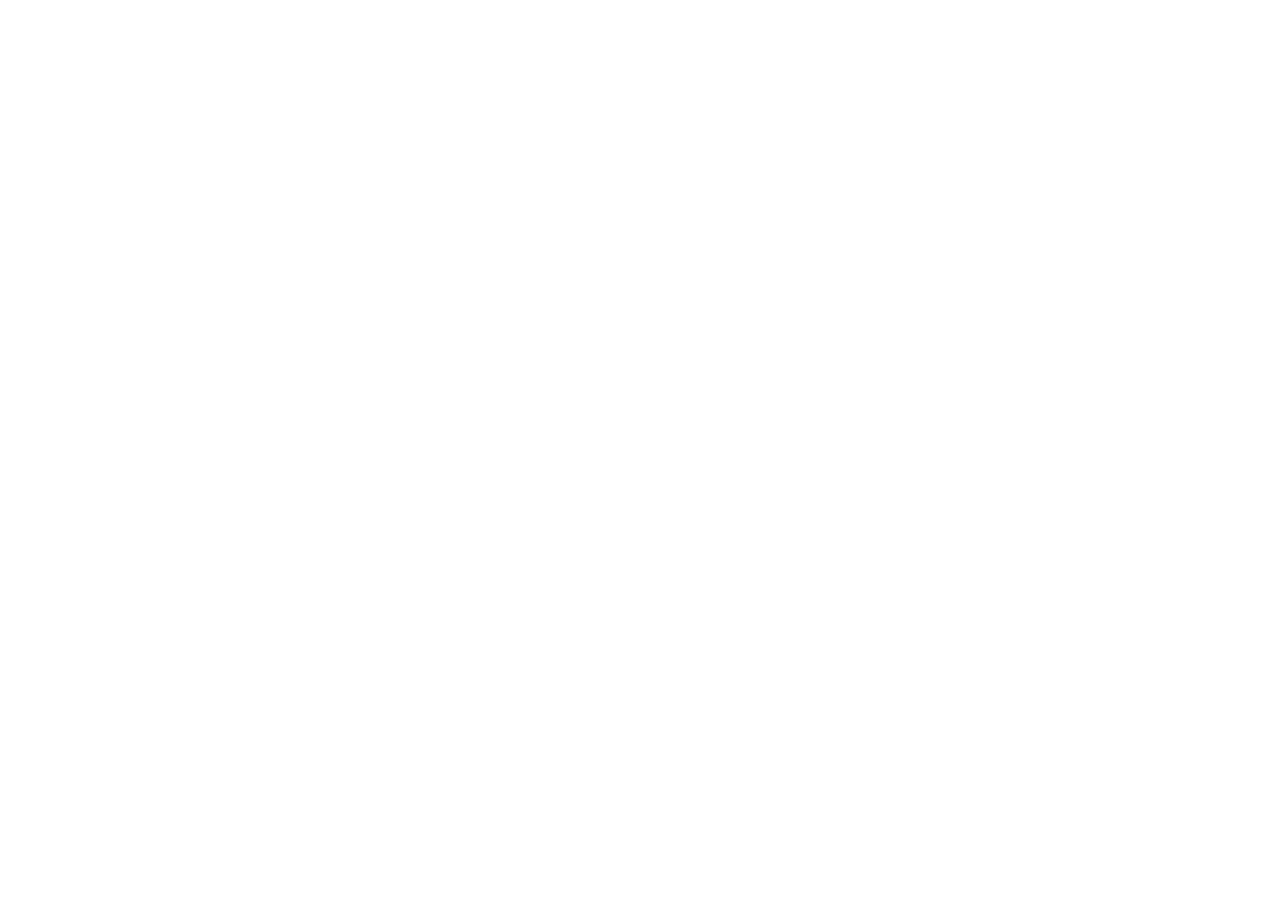
==== index.html @ 88d080b9 "Add files via upload" ====
<!DOCTYPE html>
<html lang="en">
<head>
  <meta charset="UTF-8">
  <meta name="viewport" content="width=device-width, initial-scale=1.0">
  <title>Document</title>
  <link rel="stylesheet" href="style.css">
</head>
<body>
  
</body>
</html>
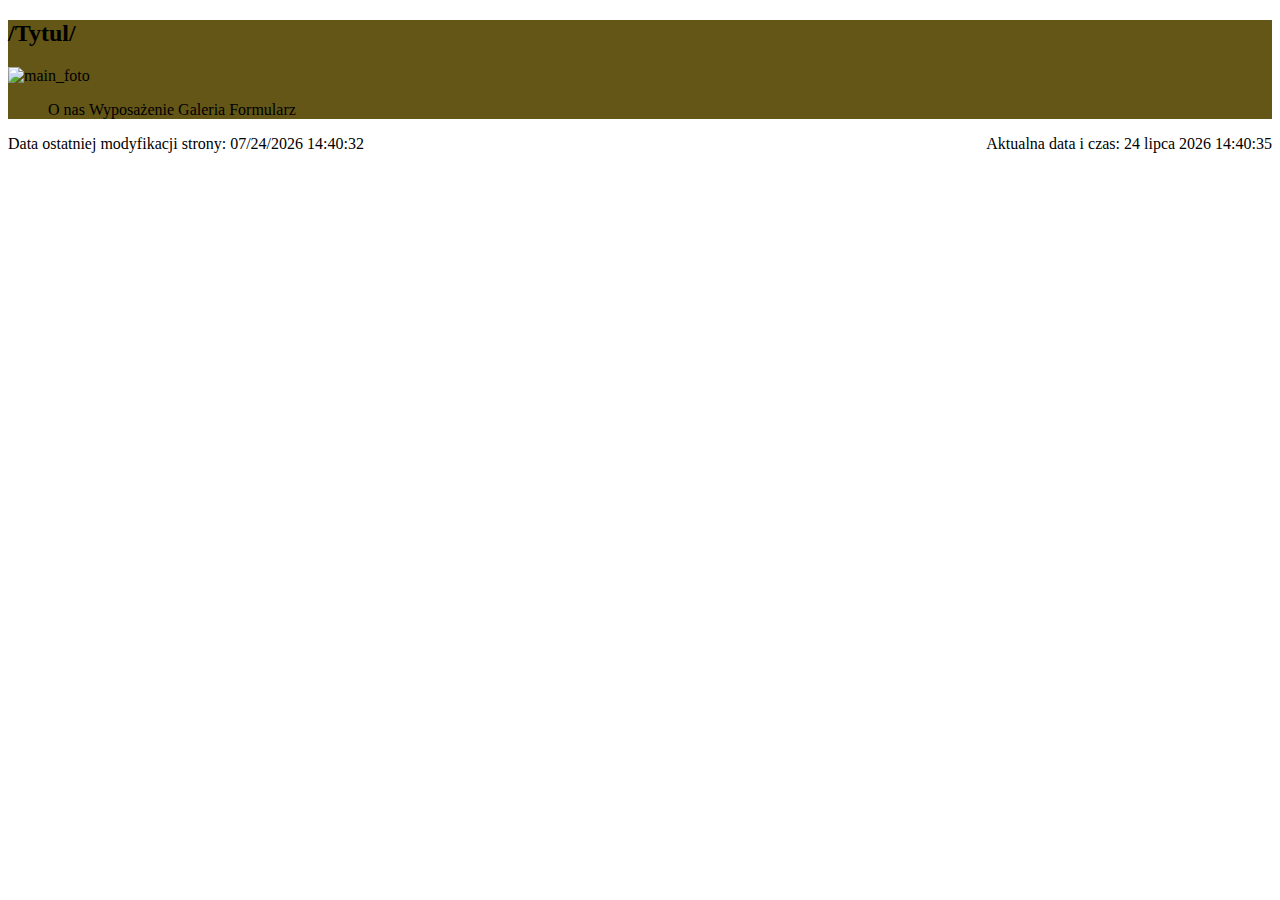
==== commit bb257519: "Add files via upload" ====
--- a/index.html
+++ b/index.html
@@ -5,8 +5,31 @@
   <meta name="viewport" content="width=device-width, initial-scale=1.0">
   <title>Document</title>
   <link rel="stylesheet" href="style.css">
+  <script src="aplikacje.js"></script>
 </head>
-<body>
+<body onload="aktczas()">
+  <header>
+    <h2>/Tytul/</h2>
+    <img src="" alt="main_foto">
+    <nav>
+      <ul>
+        <li><a href="">O nas</a></li>
+        <li><a href="">Wyposażenie</a></li>
+        <li><a href="">Galeria</a></li>
+        <li><a href="">Formularz</a></li>
+      </ul>
+    </nav>
+    
+  </header>
+  <main>
+    
+  </main>
+  <footer>
+    <div class="footer-container">
+      <a id="datostat"></a>
+      <a id="aktualnyczas"></a>
+    </div>
+  </footer>
   
 </body>
 </html>--- a/style.css
+++ b/style.css
@@ -0,0 +1,32 @@
+#aktualnyczas{
+    text-align: right;
+}
+#datostat{
+    text-align: left;
+}
+.footer-container {
+    display: flex;
+    justify-content: space-between;
+    width: 100%;
+}
+*{
+  box-sizing: border-box;
+}
+nav a{
+  text-decoration: none;
+  display: inline-block;
+  padding: 0;
+  color: black;
+}
+nav a:hover{
+  color: gray;
+}
+ul{
+  list-style: none outside;
+}
+li{
+  display: inline;
+}
+header{
+  background-color: rgb(100, 86, 22);
+}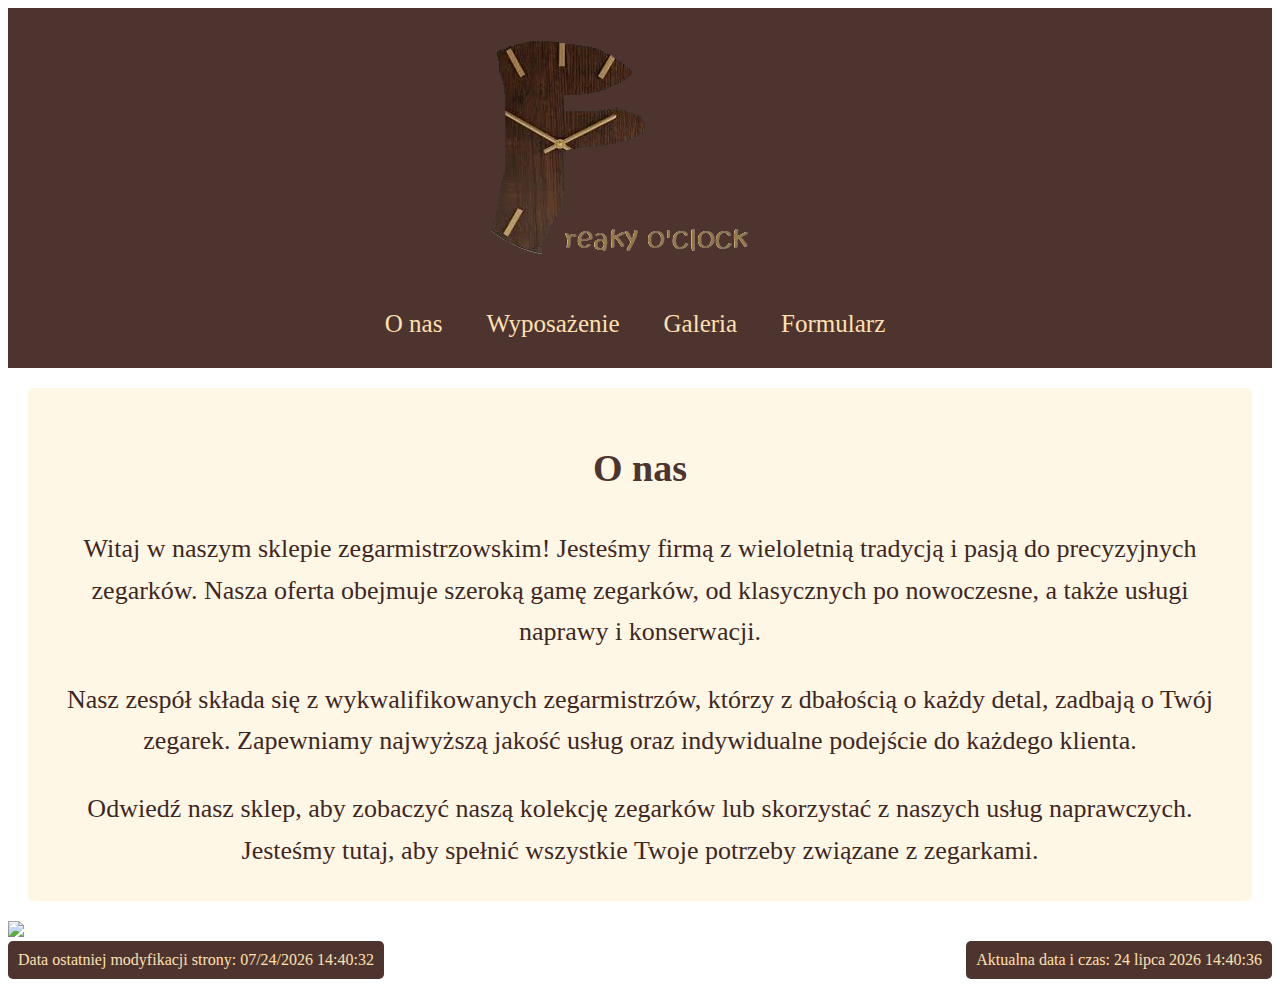
==== commit 12baf836: "Add files via upload" ====
--- a/index.html
+++ b/index.html
@@ -4,25 +4,40 @@
   <meta charset="UTF-8">
   <meta name="viewport" content="width=device-width, initial-scale=1.0">
   <title>Document</title>
+  <link rel="shortcut icon" href="ikona.png" type="image/x-icon" >
   <link rel="stylesheet" href="style.css">
   <script src="aplikacje.js"></script>
 </head>
 <body onload="aktczas()">
   <header>
-    <h2>/Tytul/</h2>
-    <img src="" alt="main_foto">
+    
+    <img src="tytul.png" alt="main_foto">
     <nav>
       <ul>
-        <li><a href="">O nas</a></li>
-        <li><a href="">Wyposażenie</a></li>
-        <li><a href="">Galeria</a></li>
-        <li><a href="">Formularz</a></li>
+        <li><a href="index.html">O nas</a></li>
+        <li><a href="wyposazenie.html">Wyposażenie</a></li>
+        <li><a href="galeria.html">Galeria</a></li>
+        <li><a href="formularz.html">Formularz</a></li>
       </ul>
     </nav>
     
   </header>
   <main>
-    
+    <section id="onas">
+      <h3>O nas</h3>
+      <p>
+        Witaj w naszym sklepie zegarmistrzowskim! Jesteśmy firmą z wieloletnią tradycją i pasją do precyzyjnych zegarków. Nasza oferta obejmuje szeroką gamę zegarków, od klasycznych po nowoczesne, a także usługi naprawy i konserwacji.
+      </p>
+      <p>
+        Nasz zespół składa się z wykwalifikowanych zegarmistrzów, którzy z dbałością o każdy detal, zadbają o Twój zegarek. Zapewniamy najwyższą jakość usług oraz indywidualne podejście do każdego klienta.
+      </p>
+      <p>
+        Odwiedź nasz sklep, aby zobaczyć naszą kolekcję zegarków lub skorzystać z naszych usług naprawczych. Jesteśmy tutaj, aby spełnić wszystkie Twoje potrzeby związane z zegarkami.
+      </p>
+    </section>
+    <section>
+      <img src="" id="slider">
+    </section>
   </main>
   <footer>
     <div class="footer-container">
--- a/style.css
+++ b/style.css
@@ -1,32 +1,150 @@
-#aktualnyczas{
-    text-align: right;
+#aktualnyczas {
+  text-align: right;
+  background-color: #4e342e;
+  padding: 10px;
+  border-radius: 5px;
+  color: #ffe0b2;
 }
-#datostat{
-    text-align: left;
+
+#datostat {
+  text-align: left;
+  background-color: #4e342e;
+  padding: 10px;
+  border-radius: 5px;
+  color: #ffe0b2;
 }
+
 .footer-container {
-    display: flex;
-    justify-content: space-between;
-    width: 100%;
+  display: flex;
+  justify-content: space-between;
+  width: 100%;
 }
-*{
+
+* {
   box-sizing: border-box;
 }
-nav a{
+
+nav a {
   text-decoration: none;
   display: inline-block;
+  padding: 10px 15px;
+  color: #ffe0b2;
+  background-color: #4e342e;
+  border-radius: 5px;
+  transition: background-color 0.3s ease;
+}
+
+nav a:hover {
+  color: #ffffff;
+  background-color: #6d4c41;
+}
+
+ul {
+  list-style: none outside;
   padding: 0;
-  color: black;
+  margin: 0;
 }
-nav a:hover{
-  color: gray;
+
+li {
+  display: inline;
+  margin-right: 10px;
+  font-size: 25px;
 }
-ul{
-  list-style: none outside;
+
+header {
+  background-color: #4e342e;
+  color: #ffe0b2;
+  padding: 20px;
+  text-align: center;
 }
-li{
+
+header h2 {
+  margin: 0;
+}
+
+header nav ul {
+  padding: 0;
+  margin: 10px 0 0;
+}
+
+header nav ul li {
   display: inline;
 }
-header{
-  background-color: rgb(100, 86, 22);
+
+form {
+  background-color: #f5f5f5;
+  padding: 20px;
+  border-radius: 5px;
+  max-width: 500px;
+  margin: 20px auto;
+}
+
+form p {
+  margin-bottom: 15px;
+  font-weight: bolder;
+}
+
+form input, form textarea, form button {
+  width: 100%;
+  padding: 10px;
+  margin-top: 5px;
+  border: 1px solid #ccc;
+  border-radius: 5px;
+}
+
+form button {
+  background-color: #4e342e;
+  color: #ffe0b2;
+  border: none;
+  cursor: pointer;
+  transition: background-color 0.3s ease;
+}
+
+form button:hover {
+  background-color: #6d4c41;
+}
+
+#onas {
+  background-color: #fff7e6;
+  padding: 20px;
+  border-radius: 5px;
+  margin: 20px;
+  text-align: center;
+}
+
+#onas h3 {
+  color: #4e342e;
+  font-size: 38px;
+}
+
+#onas p {
+  color: #3e2723;
+  line-height: 1.6;
+  margin-bottom: 10px;
+  font-size: 26px;
+}
+
+#equipment {
+  background-color: #fff7e6;
+  padding: 20px;
+  border-radius: 5px;
+  margin: 20px;
+  text-align: center;
+}
+
+#equipment h3 {
+  color: #4e342e;
+  font-size: 38px;
+}
+
+#equipment p{
+  color: #3e2723;
+  line-height: 1.6;
+  margin-bottom: 10px;
+  font-size: 26px;
+}
+
+#equipment h4{
+  color: #4e342e;
+  font-size: 30px;
 }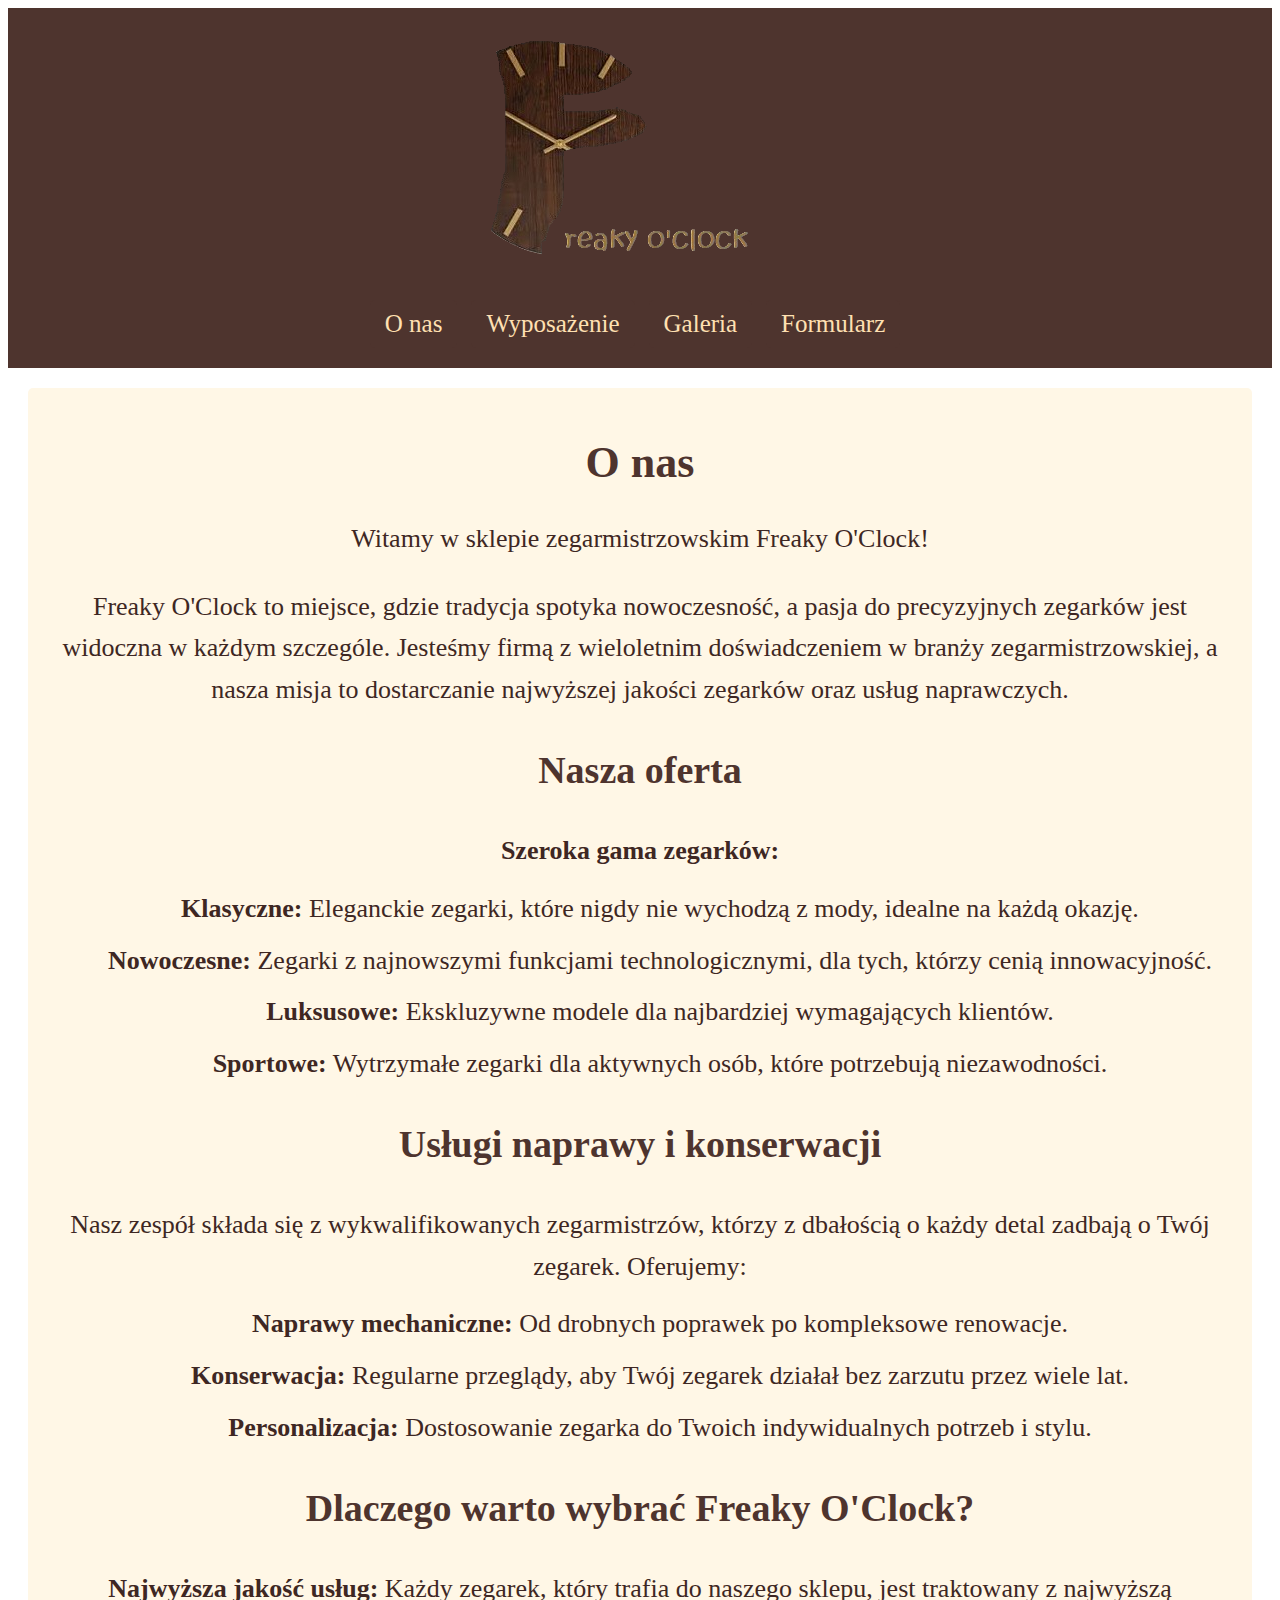
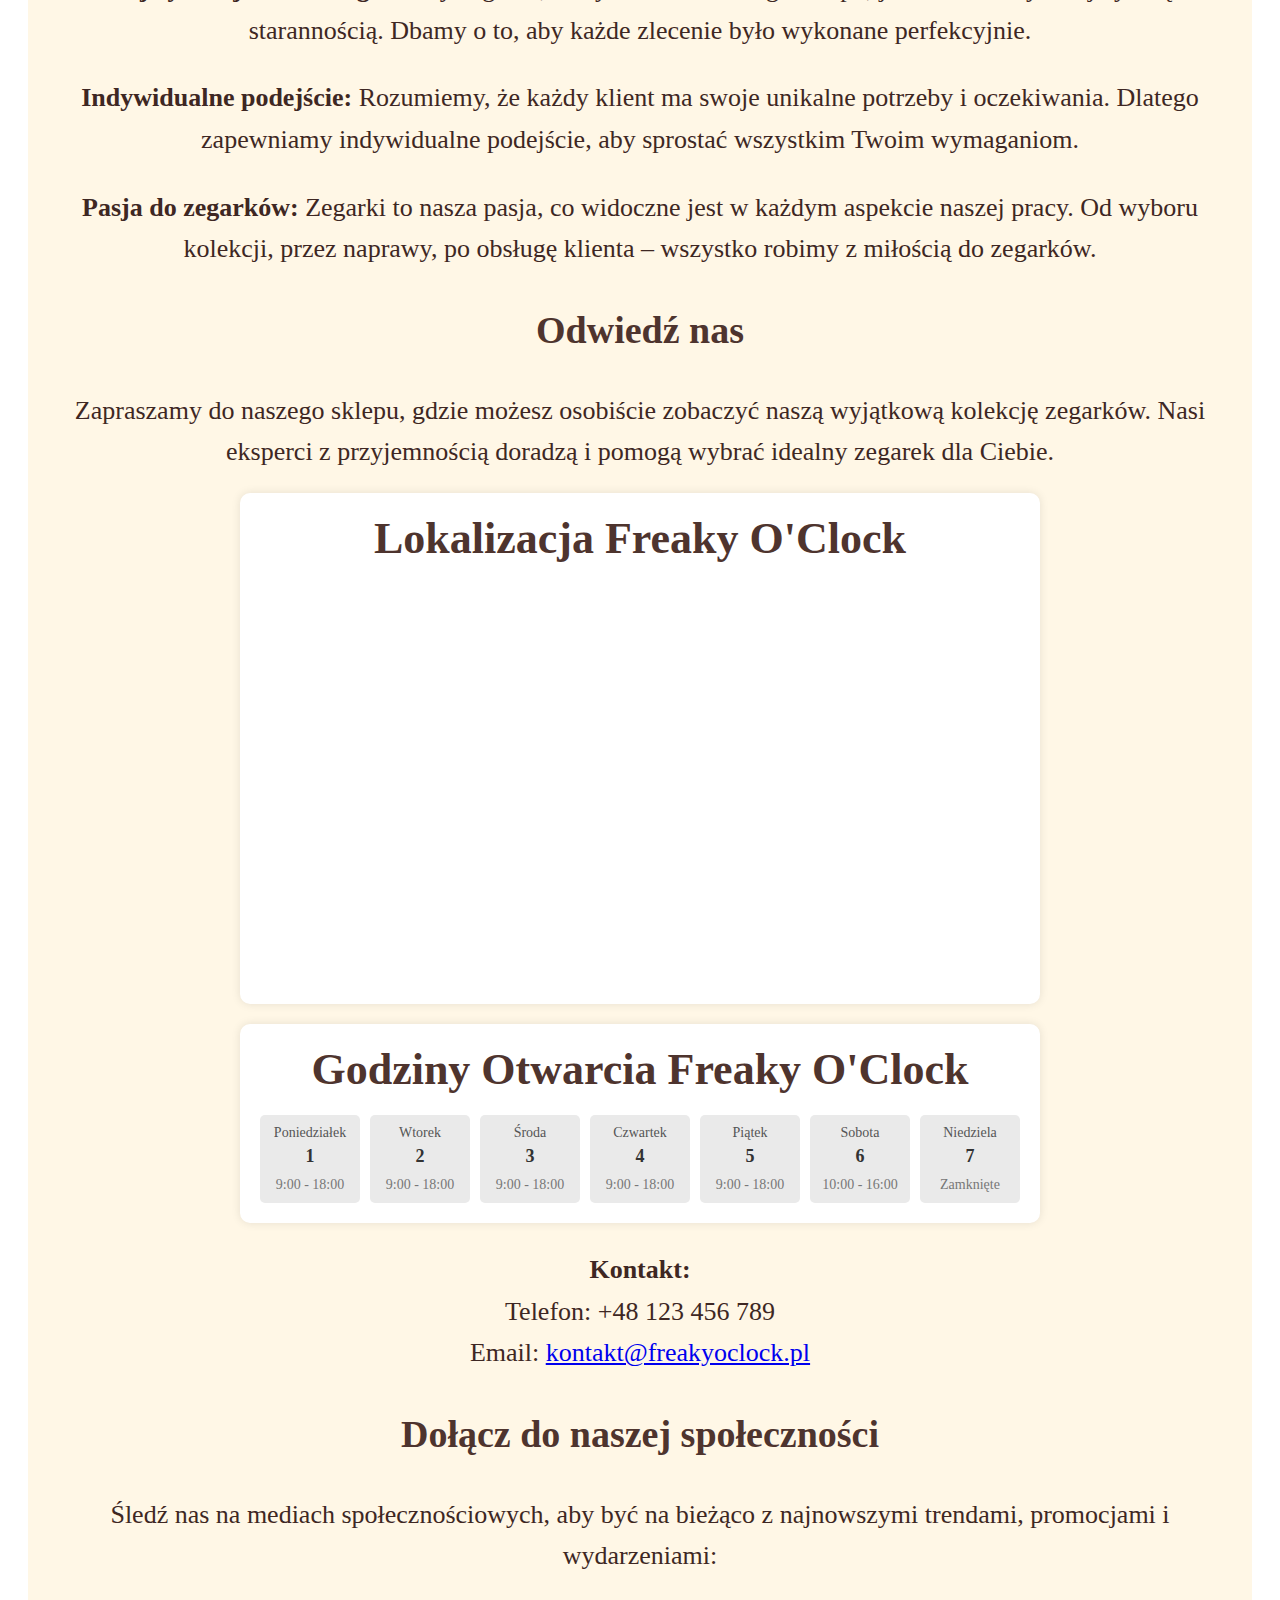
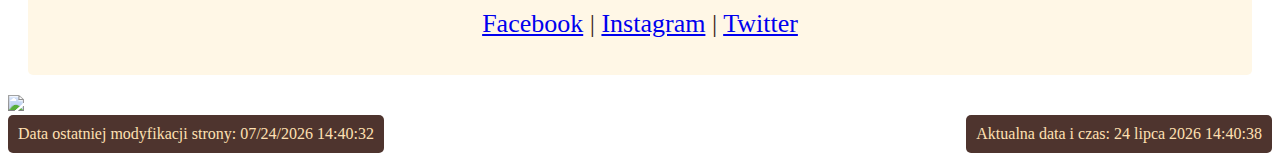
==== commit 3ec3734f: "Add files via upload" ====
--- a/index.html
+++ b/index.html
@@ -1,16 +1,15 @@
 <!DOCTYPE html>
-<html lang="en">
+<html lang="pl">
 <head>
   <meta charset="UTF-8">
   <meta name="viewport" content="width=device-width, initial-scale=1.0">
-  <title>Document</title>
-  <link rel="shortcut icon" href="ikona.png" type="image/x-icon" >
+  <title>Freaky O'Clock - O nas</title>
+  <link rel="shortcut icon" href="ikona.png" type="image/x-icon">
   <link rel="stylesheet" href="style.css">
   <script src="aplikacje.js"></script>
 </head>
 <body onload="aktczas()">
   <header>
-    
     <img src="tytul.png" alt="main_foto">
     <nav>
       <ul>
@@ -20,20 +19,110 @@
         <li><a href="formularz.html">Formularz</a></li>
       </ul>
     </nav>
-    
   </header>
   <main>
     <section id="onas">
-      <h3>O nas</h3>
-      <p>
-        Witaj w naszym sklepie zegarmistrzowskim! Jesteśmy firmą z wieloletnią tradycją i pasją do precyzyjnych zegarków. Nasza oferta obejmuje szeroką gamę zegarków, od klasycznych po nowoczesne, a także usługi naprawy i konserwacji.
-      </p>
-      <p>
-        Nasz zespół składa się z wykwalifikowanych zegarmistrzów, którzy z dbałością o każdy detal, zadbają o Twój zegarek. Zapewniamy najwyższą jakość usług oraz indywidualne podejście do każdego klienta.
-      </p>
-      <p>
-        Odwiedź nasz sklep, aby zobaczyć naszą kolekcję zegarków lub skorzystać z naszych usług naprawczych. Jesteśmy tutaj, aby spełnić wszystkie Twoje potrzeby związane z zegarkami.
-      </p>
+      <h1>O nas</h1>
+      <div class="section">
+        <p>Witamy w sklepie zegarmistrzowskim Freaky O'Clock!</p>
+        <p>Freaky O'Clock to miejsce, gdzie tradycja spotyka nowoczesność, a pasja do precyzyjnych zegarków jest widoczna w każdym szczególe. Jesteśmy firmą z wieloletnim doświadczeniem w branży zegarmistrzowskiej, a nasza misja to dostarczanie najwyższej jakości zegarków oraz usług naprawczych.</p>
+      </div>
+      <div class="section">
+        <h3>Nasza oferta</h3>
+        <p><strong>Szeroka gama zegarków:</strong></p>
+        <ul>
+          <li><strong>Klasyczne:</strong> Eleganckie zegarki, które nigdy nie wychodzą z mody, idealne na każdą okazję.</li>
+          <li><strong>Nowoczesne:</strong> Zegarki z najnowszymi funkcjami technologicznymi, dla tych, którzy cenią innowacyjność.</li>
+          <li><strong>Luksusowe:</strong> Ekskluzywne modele dla najbardziej wymagających klientów.</li>
+          <li><strong>Sportowe:</strong> Wytrzymałe zegarki dla aktywnych osób, które potrzebują niezawodności.</li>
+        </ul>
+      </div>
+      <div class="section">
+        <h3>Usługi naprawy i konserwacji</h3>
+        <p>Nasz zespół składa się z wykwalifikowanych zegarmistrzów, którzy z dbałością o każdy detal zadbają o Twój zegarek. Oferujemy:</p>
+        <ul>
+          <li><strong>Naprawy mechaniczne:</strong> Od drobnych poprawek po kompleksowe renowacje.</li>
+          <li><strong>Konserwacja:</strong> Regularne przeglądy, aby Twój zegarek działał bez zarzutu przez wiele lat.</li>
+          <li><strong>Personalizacja:</strong> Dostosowanie zegarka do Twoich indywidualnych potrzeb i stylu.</li>
+        </ul>
+      </div>
+      <div class="section">
+        <h3>Dlaczego warto wybrać Freaky O'Clock?</h3>
+        <p><strong>Najwyższa jakość usług:</strong> Każdy zegarek, który trafia do naszego sklepu, jest traktowany z najwyższą starannością. Dbamy o to, aby każde zlecenie było wykonane perfekcyjnie.</p>
+        <p><strong>Indywidualne podejście:</strong> Rozumiemy, że każdy klient ma swoje unikalne potrzeby i oczekiwania. Dlatego zapewniamy indywidualne podejście, aby sprostać wszystkim Twoim wymaganiom.</p>
+        <p><strong>Pasja do zegarków:</strong> Zegarki to nasza pasja, co widoczne jest w każdym aspekcie naszej pracy. Od wyboru kolekcji, przez naprawy, po obsługę klienta – wszystko robimy z miłością do zegarków.</p>
+      </div>
+      <div class="section contact">
+        <h3>Odwiedź nas</h3>
+        <p>Zapraszamy do naszego sklepu, gdzie możesz osobiście zobaczyć naszą wyjątkową kolekcję zegarków. Nasi eksperci z przyjemnością doradzą i pomogą wybrać idealny zegarek dla Ciebie.</p>
+        <script src="https://maps.googleapis.com/maps/api/js?key=TWOJ_KLUCZ_API&callback=initMap" defer></script>
+        <div class="map-container">
+          <div class="map-header">
+            <h1>Lokalizacja Freaky O'Clock</h1>
+          </div>
+          <div id="map"></div>
+          <div class="detale" id="detale">
+            <h2>Szczegóły Dnia</h2>
+            <p id="map-text"></p>
+          </div>
+        </div>      
+        <div class="calendar-container">
+          <div class="calendar-header">
+            <h1>Godziny Otwarcia Freaky O'Clock</h1>
+          </div>
+          <div class="calendar">
+            <div class="day" onclick="showDetails('Poniedziałek')">
+              <div class="day-name">Poniedziałek</div>
+              <div class="day-date">1</div>
+              <div class="hours">9:00 - 18:00</div>
+            </div>
+            <div class="day" onclick="showDetails('Wtorek')">
+              <div class="day-name">Wtorek</div>
+              <div class="day-date">2</div>
+              <div class="hours">9:00 - 18:00</div>
+            </div>
+            <div class="day" onclick="showDetails('Środa')">
+              <div class="day-name">Środa</div>
+              <div class="day-date">3</div>
+              <div class="hours">9:00 - 18:00</div>
+            </div>
+            <div class="day" onclick="showDetails('Czwartek')">
+              <div class="day-name">Czwartek</div>
+              <div class="day-date">4</div>
+              <div class="hours">9:00 - 18:00</div>
+            </div>
+            <div class="day" onclick="showDetails('Piątek')">
+              <div class="day-name">Piątek</div>
+              <div class="day-date">5</div>
+              <div class="hours">9:00 - 18:00</div>
+            </div>
+            <div class="day" onclick="showDetails('Sobota')">
+              <div class="day-name">Sobota</div>
+              <div class="day-date">6</div>
+              <div class="hours">10:00 - 16:00</div>
+            </div>
+            <div class="day" onclick="showDetails('Niedziela')">
+              <div class="day-name">Niedziela</div>
+              <div class="day-date">7</div>
+              <div class="hours">Zamknięte</div>
+            </div>
+          </div>
+          <div class="details" id="details">
+            <h2>Szczegóły Dnia</h2>
+            <p id="details-text"></p>
+          </div>
+        </div>
+        <p><strong>Kontakt:</strong><br>Telefon: +48 123 456 789<br>Email: <a href="mailto:kontakt@freakyoclock.pl">kontakt@freakyoclock.pl</a></p>
+      </div>
+      <div class="section contact">
+        <h3>Dołącz do naszej społeczności</h3>
+        <p>Śledź nas na mediach społecznościowych, aby być na bieżąco z najnowszymi trendami, promocjami i wydarzeniami:</p>
+        <p>
+          <a href="https://www.facebook.com/freakyoclock" target="_blank">Facebook</a> | 
+          <a href="https://www.instagram.com/freakyoclock" target="_blank">Instagram</a> | 
+          <a href="https://www.twitter.com/freakyoclock" target="_blank">Twitter</a>
+        </p>
+      </div>
     </section>
     <section>
       <img src="" id="slider">
@@ -45,6 +134,5 @@
       <a id="aktualnyczas"></a>
     </div>
   </footer>
-  
 </body>
-</html>+</html>
--- a/style.css
+++ b/style.css
@@ -39,18 +39,20 @@
   background-color: #6d4c41;
 }
 
-ul {
+nav ul {
   list-style: none outside;
   padding: 0;
   margin: 0;
 }
 
-li {
+nav li {
   display: inline;
   margin-right: 10px;
   font-size: 25px;
 }
-
+div ul{
+  list-style: none outside;
+}
 header {
   background-color: #4e342e;
   color: #ffe0b2;
@@ -111,13 +113,16 @@
   margin: 20px;
   text-align: center;
 }
-
+#onas h1{
+  color: #4e342e;
+  font-size: 44px;
+}
 #onas h3 {
   color: #4e342e;
   font-size: 38px;
 }
 
-#onas p {
+#onas p,#onas li {
   color: #3e2723;
   line-height: 1.6;
   margin-bottom: 10px;
@@ -147,4 +152,106 @@
 #equipment h4{
   color: #4e342e;
   font-size: 30px;
+}
+/* kalendarz */
+.calendar-container {
+  width: 80%;
+  max-width: 800px;
+  margin: 20px auto;
+  background-color: #fff;
+  padding: 20px;
+  border-radius: 10px;
+  box-shadow: 0 0 10px rgba(0, 0, 0, 0.1);
+}
+.calendar-header {
+  text-align: center;
+  margin-bottom: 20px;
+}
+.calendar-header h1 {
+  margin: 0;
+  font-size: 24px;
+  color: #333;
+}
+.calendar {
+  display: grid;
+  grid-template-columns: repeat(7, 1fr);
+  gap: 10px;
+}
+.day {
+  background-color: #eaeaea;
+  padding: 10px;
+  border-radius: 5px;
+  text-align: center;
+  cursor: pointer;
+  transition: background-color 0.3s;
+}
+.day:hover {
+  background-color: #d4d4d4;
+}
+.day-name {
+  font-size: 14px;
+  margin-bottom: 5px;
+  color: #555;
+}
+.day-date {
+  font-size: 18px;
+  font-weight: bold;
+  color: #333;
+}
+.hours {
+  margin-top: 10px;
+  font-size: 14px;
+  color: #777;
+}
+.details {
+  display: none;
+  padding: 20px;
+  background-color: #f1f1f1;
+  border-radius: 10px;
+  margin-top: 20px;
+}
+.details h2 {
+  margin-top: 0;
+  color: #333;
+}
+.details p {
+  color: #555;
+}
+/* mapa */
+.map-container {
+  width: 80%;
+  max-width: 800px;
+  margin: 20px auto;
+  background-color: #fff;
+  padding: 20px;
+  border-radius: 10px;
+  box-shadow: 0 0 10px rgba(0, 0, 0, 0.1);
+}
+.map-header {
+  text-align: center;
+  margin-bottom: 20px;
+}
+.map-header h1 {
+  margin: 0;
+  font-size: 24px;
+  color: #333;
+}
+#map {
+  width: 100%;
+  height: 400px;
+  border-radius: 10px;
+}
+.detale {
+  display: none;
+  padding: 20px;
+  background-color: #f1f1f1;
+  border-radius: 10px;
+  margin-top: 20px;
+}
+.detale h2 {
+  margin-top: 0;
+  color: #333;
+}
+.detale p {
+  color: #555;
 }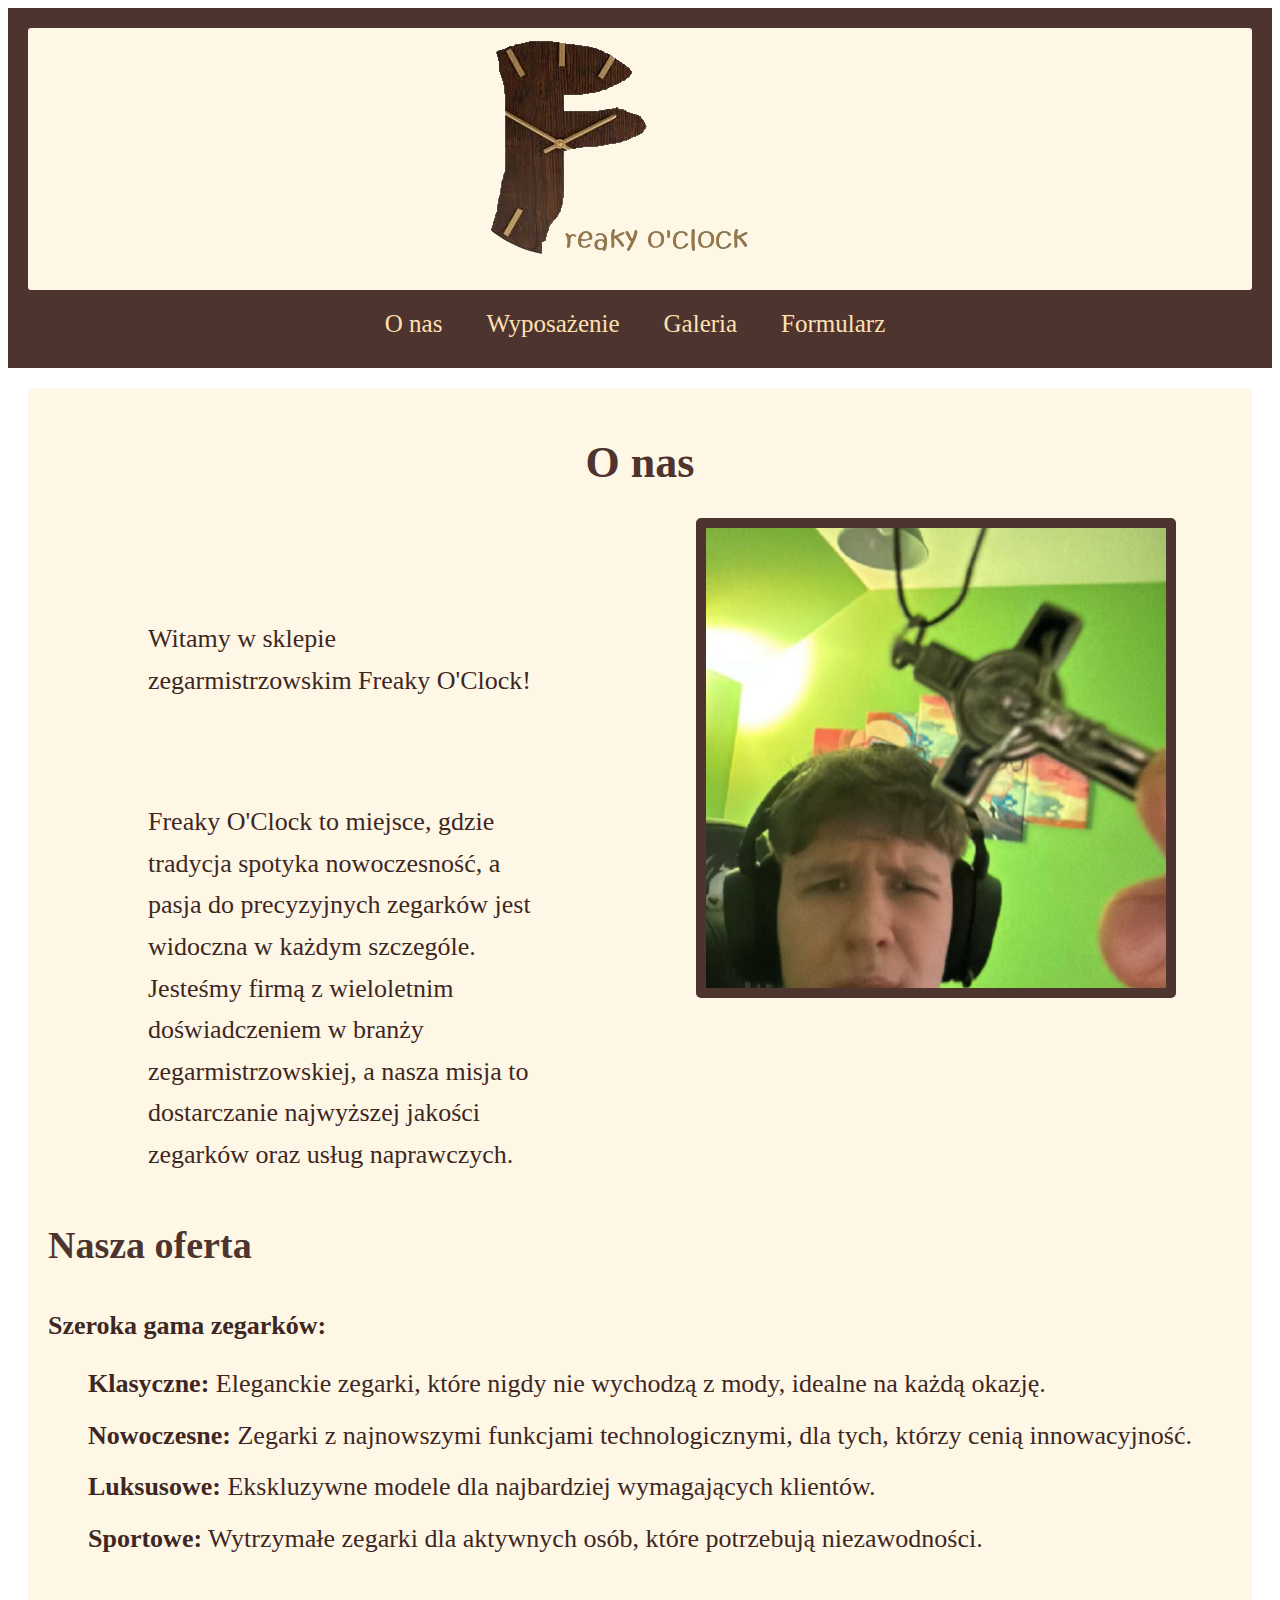
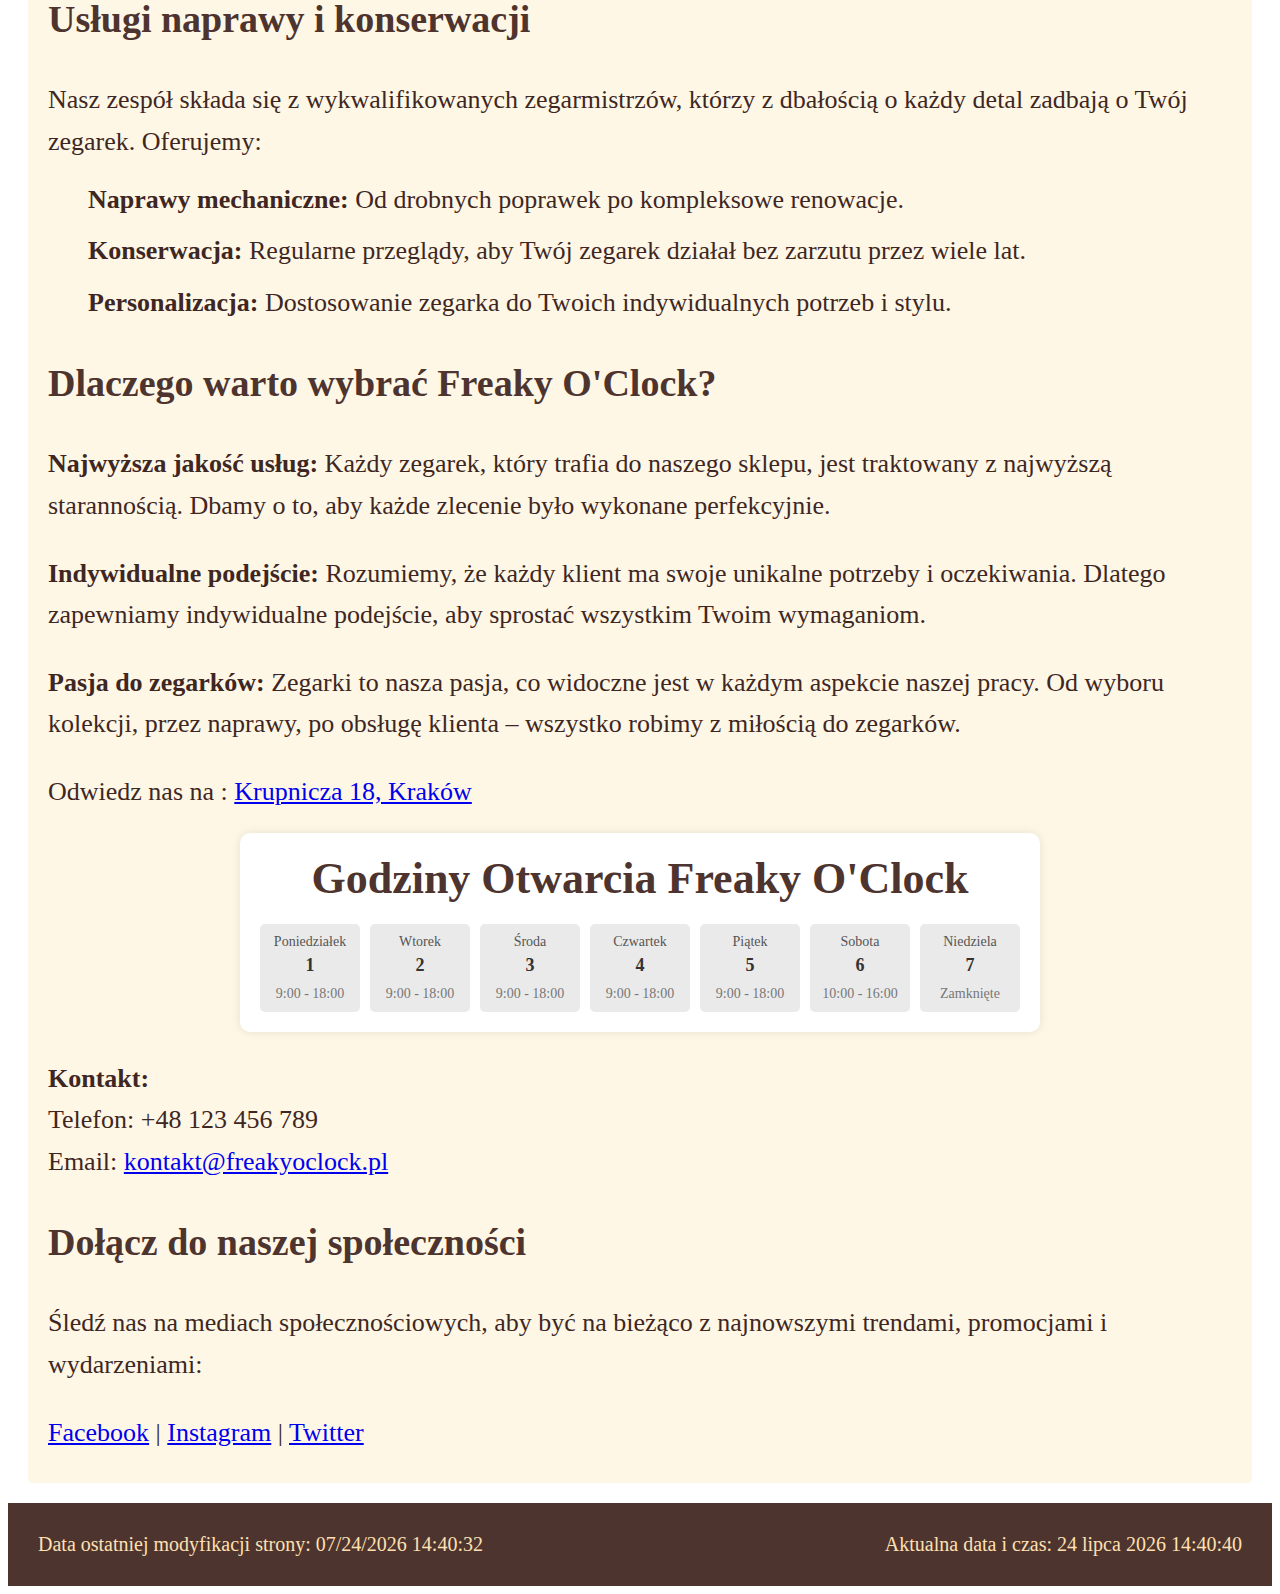
==== commit e7ff17a5: "Add files via upload" ====
--- a/index.html
+++ b/index.html
@@ -10,7 +10,8 @@
 </head>
 <body onload="aktczas()">
   <header>
-    <img src="tytul.png" alt="main_foto">
+    <div id="img-header"><img src="tytul.png" alt="main_foto"></div>
+    
     <nav>
       <ul>
         <li><a href="index.html">O nas</a></li>
@@ -23,9 +24,16 @@
   <main>
     <section id="onas">
       <h1>O nas</h1>
-      <div class="section">
-        <p>Witamy w sklepie zegarmistrzowskim Freaky O'Clock!</p>
-        <p>Freaky O'Clock to miejsce, gdzie tradycja spotyka nowoczesność, a pasja do precyzyjnych zegarków jest widoczna w każdym szczególe. Jesteśmy firmą z wieloletnim doświadczeniem w branży zegarmistrzowskiej, a nasza misja to dostarczanie najwyższej jakości zegarków oraz usług naprawczych.</p>
+      <div class="section-onas">
+        <div class="jeden-onas">
+          <p>Witamy w sklepie zegarmistrzowskim Freaky O'Clock!</p>
+          <p>Freaky O'Clock to miejsce, gdzie tradycja spotyka nowoczesność, a pasja do precyzyjnych zegarków jest widoczna w każdym szczególe. Jesteśmy firmą z wieloletnim doświadczeniem w branży zegarmistrzowskiej, a nasza misja to dostarczanie najwyższej jakości zegarków oraz usług naprawczych.</p>
+        </div>
+        <div class="dwa-onas">
+          <img src="ONAS/1.jpg" alt="obraz" id="obraz">
+       </div>
+        </div>
+        
       </div>
       <div class="section">
         <h3>Nasza oferta</h3>
@@ -52,20 +60,7 @@
         <p><strong>Indywidualne podejście:</strong> Rozumiemy, że każdy klient ma swoje unikalne potrzeby i oczekiwania. Dlatego zapewniamy indywidualne podejście, aby sprostać wszystkim Twoim wymaganiom.</p>
         <p><strong>Pasja do zegarków:</strong> Zegarki to nasza pasja, co widoczne jest w każdym aspekcie naszej pracy. Od wyboru kolekcji, przez naprawy, po obsługę klienta – wszystko robimy z miłością do zegarków.</p>
       </div>
-      <div class="section contact">
-        <h3>Odwiedź nas</h3>
-        <p>Zapraszamy do naszego sklepu, gdzie możesz osobiście zobaczyć naszą wyjątkową kolekcję zegarków. Nasi eksperci z przyjemnością doradzą i pomogą wybrać idealny zegarek dla Ciebie.</p>
-        <script src="https://maps.googleapis.com/maps/api/js?key=TWOJ_KLUCZ_API&callback=initMap" defer></script>
-        <div class="map-container">
-          <div class="map-header">
-            <h1>Lokalizacja Freaky O'Clock</h1>
-          </div>
-          <div id="map"></div>
-          <div class="detale" id="detale">
-            <h2>Szczegóły Dnia</h2>
-            <p id="map-text"></p>
-          </div>
-        </div>      
+      <p>Odwiedz nas na : <a href="https://search.app.goo.gl/CSWsuDZ" >Krupnicza 18, Kraków</a></p>
         <div class="calendar-container">
           <div class="calendar-header">
             <h1>Godziny Otwarcia Freaky O'Clock</h1>
@@ -124,9 +119,6 @@
         </p>
       </div>
     </section>
-    <section>
-      <img src="" id="slider">
-    </section>
   </main>
   <footer>
     <div class="footer-container">
--- a/style.css
+++ b/style.css
@@ -5,7 +5,15 @@
   border-radius: 5px;
   color: #ffe0b2;
 }
-
+.dwa-onas img{
+  width: 480px;
+  height: 480px;
+  border: #4e342e 10px solid;
+  border-radius: 5px;
+  display: block;
+  margin-left: auto;
+  margin-right: auto;
+}
 #datostat {
   text-align: left;
   background-color: #4e342e;
@@ -13,11 +21,23 @@
   border-radius: 5px;
   color: #ffe0b2;
 }
-
+.section-onas{
+  display: flex;
+  justify-content: space-between;
+  width: 100%;
+}
+.jeden-onas, .dwa-onas{
+  width: 50%;
+}
 .footer-container {
   display: flex;
   justify-content: space-between;
   width: 100%;
+  background-color: #4e342e;
+  color: #ffe0b2;
+  padding: 20px;
+  text-align: center;
+  font-size: 20px;
 }
 
 * {
@@ -74,16 +94,18 @@
 }
 
 form {
-  background-color: #f5f5f5;
-  padding: 20px;
-  border-radius: 5px;
-  max-width: 500px;
+  background-color: #fff7e6;
+  padding: 20px;
+  border-radius: 5px;
+  width: 100%;
   margin: 20px auto;
 }
 
 form p {
   margin-bottom: 15px;
+  font-size: 20px;
   font-weight: bolder;
+  color: #4e342e;
 }
 
 form input, form textarea, form button {
@@ -93,9 +115,14 @@
   border: 1px solid #ccc;
   border-radius: 5px;
 }
+form input:hover,textarea:hover{
+  background-color: #eaeaea;
+  transition: background-color 0.3s ease;
+}
 
 form button {
   background-color: #4e342e;
+  font-size: 20px;
   color: #ffe0b2;
   border: none;
   cursor: pointer;
@@ -111,7 +138,6 @@
   padding: 20px;
   border-radius: 5px;
   margin: 20px;
-  text-align: center;
 }
 #onas h1{
   color: #4e342e;
@@ -134,12 +160,12 @@
   padding: 20px;
   border-radius: 5px;
   margin: 20px;
-  text-align: center;
 }
 
 #equipment h3 {
   color: #4e342e;
   font-size: 38px;
+  text-align: center;
 }
 
 #equipment p{
@@ -147,11 +173,13 @@
   line-height: 1.6;
   margin-bottom: 10px;
   font-size: 26px;
+  margin: 5%;
 }
 
 #equipment h4{
   color: #4e342e;
   font-size: 30px;
+  text-align: center;
 }
 /* kalendarz */
 .calendar-container {
@@ -217,41 +245,84 @@
 .details p {
   color: #555;
 }
-/* mapa */
-.map-container {
-  width: 80%;
-  max-width: 800px;
-  margin: 20px auto;
-  background-color: #fff;
-  padding: 20px;
-  border-radius: 10px;
-  box-shadow: 0 0 10px rgba(0, 0, 0, 0.1);
-}
-.map-header {
-  text-align: center;
-  margin-bottom: 20px;
-}
-.map-header h1 {
-  margin: 0;
-  font-size: 24px;
-  color: #333;
-}
-#map {
-  width: 100%;
-  height: 400px;
-  border-radius: 10px;
-}
-.detale {
-  display: none;
-  padding: 20px;
-  background-color: #f1f1f1;
-  border-radius: 10px;
+#img-header{
+  background-color: #fff7e6;
+  
+  border-radius: 3px;
+}
+
+.jeden-onas h4{
   margin-top: 20px;
 }
-.detale h2 {
-  margin-top: 0;
-  color: #333;
-}
-.detale p {
-  color: #555;
+
+#obraz{
+  width: 480px;
+  height: 480px;
+  border: #4e342e 10px solid;
+  border-radius: 5px;
+  display: block;
+  margin-left: auto;
+  margin-right: auto;
+}
+.dwa-onas img{
+  width: 62%;
+  height: 82%;
+  border: #4e342e 10px solid;
+  border-radius: 5px;
+  display: block;
+  margin-left: auto;
+  margin-right: auto;
+}
+
+
+
+
+
+
+#buy {
+  padding: 10px 20px;
+  background-color: brown;
+  width: 62%;
+  color: white;
+  border: none;
+  cursor: pointer;
+  display: block;
+  margin-left: auto;
+  margin-right: auto;
+}
+
+#buy:hover {
+  background-color: darkred;
+}
+.jeden-onas p{
+  margin: 100px;
+}
+#onas h1{
+  text-align: center;
+}
+
+
+.gallery {
+  display: flex;
+  flex-wrap: wrap;
+  gap: 5px; 
+  justify-content: center;
+  margin: 10px;
+}
+
+.gallery-item {
+  flex: 1 1 calc(33.33% - 10px); 
+  box-sizing: border-box;
+}
+
+.gallery-item img {
+  width: 100%;
+  height: auto;
+  border: 2px solid #4e342e;
+  box-shadow: 0 4px 8px rgba(0,0,0,0.1);
+  transition: transform 0.2s;
+}
+
+.gallery-item img:hover {
+  transform: scale(1.05);
 }